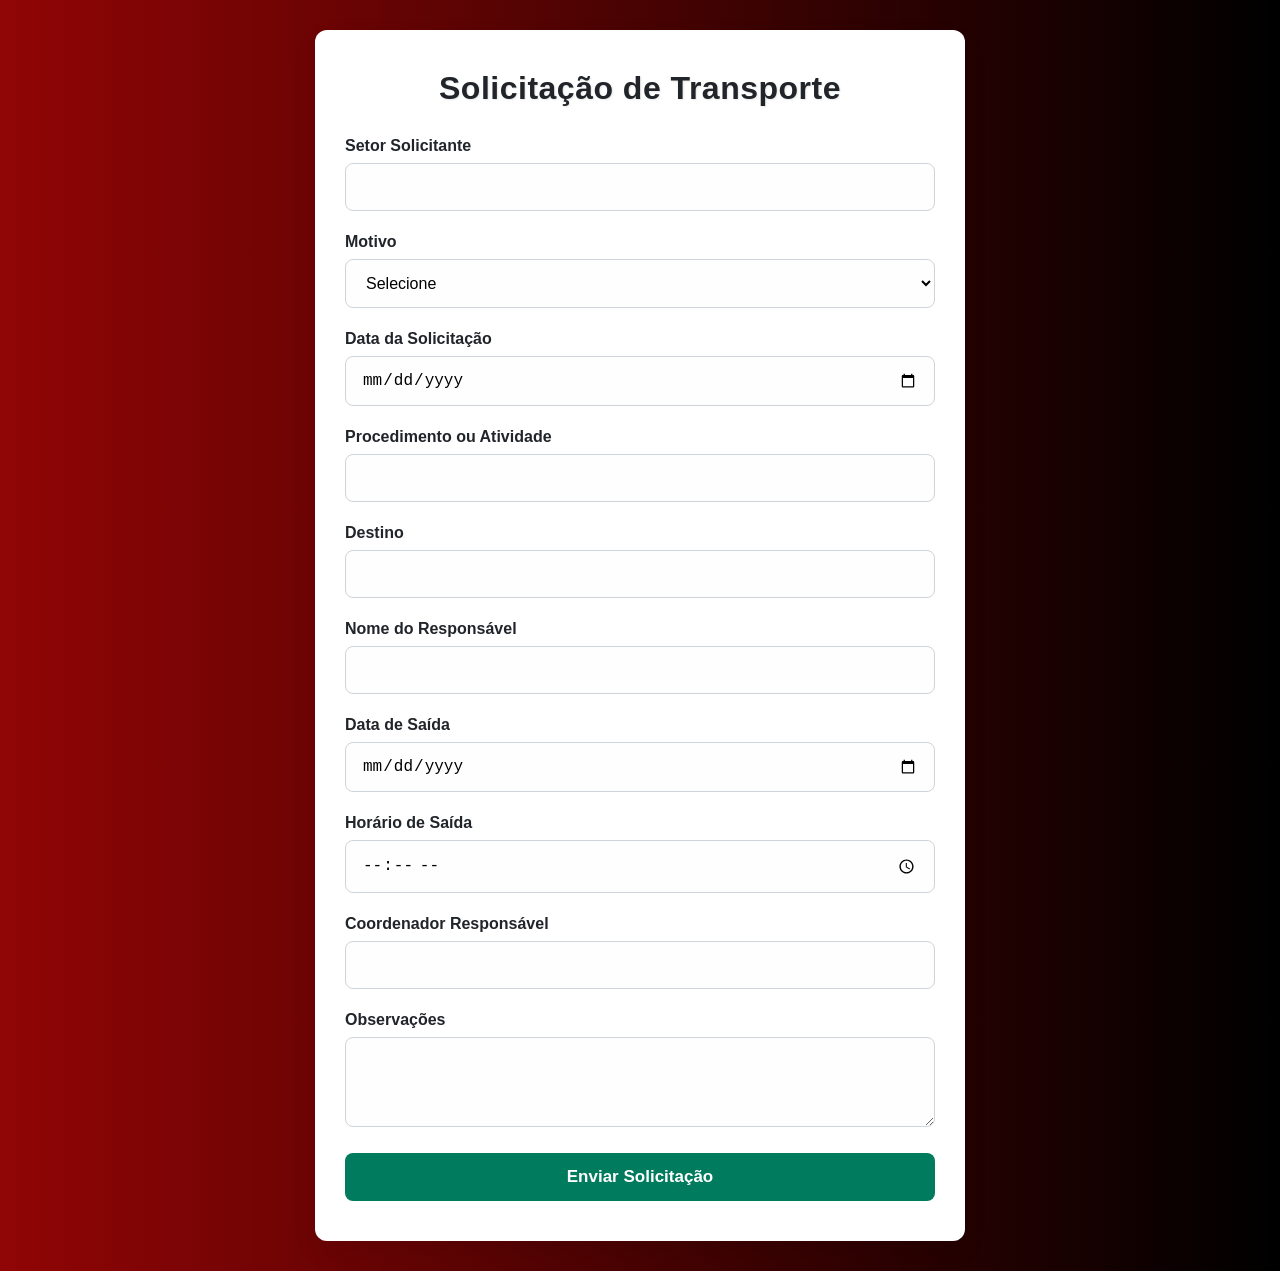
==== user.html @ 1bbd9bcb "mudanças em tudo" ====
<!DOCTYPE html>
<html lang="pt-br">

<head>
  <meta charset="UTF-8" />
  <meta name="viewport" content="width=device-width, initial-scale=1.0" />
  <title>Solicitação de Transporte</title>
  <link rel="stylesheet" href="styles.css" />
</head>

<body>
  <div class="container">
    <h2>Solicitação de Transporte</h2>
    <form id="transportForm">
      <label for="setorSolicitante">Setor Solicitante</label>
      <input type="text" id="setorSolicitante" name="setorSolicitante" required />

      <label for="motivo">Motivo</label>
      <select id="motivo" name="motivo" required>
        <option value="">Selecione</option>
        <option value="Administrativo">Administrativo</option>
        <option value="Transferência (Exames)">Transferência (Exames)</option>
        <option value="Paciente">Paciente</option>
      </select>

      <label for="dataSolicitacao">Data da Solicitação</label>
      <input type="date" id="dataSolicitacao" name="dataSolicitacao" required />

      <label for="procedimento">Procedimento ou Atividade</label>
      <input type="text" id="procedimento" name="procedimento" required />

      <label for="destino">Destino</label>
      <input type="text" id="destino" name="destino" required />

      <label for="responsavel">Nome do Responsável</label>
      <input type="text" id="responsavel" name="responsavel" required />

      <label for="dataSaida">Data de Saída</label>
      <input type="date" id="dataSaida" name="dataSaida" required />

      <label for="horario">Horário de Saída</label>
      <input type="time" id="horario" name="horario" required />

      <label for="coordenador">Coordenador Responsável</label>
      <input type="text" id="coordenador" name="coordenador" required />

      <label for="observacoes">Observações</label>
      <textarea id="observacoes" name="observacoes" rows="3"></textarea>

      <button type="submit">Enviar Solicitação</button>
    </form>

    <div class="success-message" id="successMsg">
      ✅ Solicitação enviada com sucesso!
    </div>
  </div>

  <script src="scripts.js"></script>
</body>

</html>
---- styles.css ----
:root {
  --primary-color: #007b5e;
  --primary-hover: #00664d;
  --background: #f4f6f8;
  --white: #ffffff;
  --text-dark: #212529;
  --text-light: #6c757d;
  --input-border: #ced4da;
  --shadow-color: rgba(0, 0, 0, 0.08);
}

* {
  box-sizing: border-box;
}

body {
  margin: 0;
  font-family: 'Segoe UI', Tahoma, Geneva, Verdana, sans-serif;
  background-color: var(--background);
  display: flex;
  justify-content: center;
  align-items: flex-start;
  min-height: 100vh;
  padding: 30px 15px;
  font-family: 'Segoe UI', Tahoma, Geneva, Verdana, sans-serif;
  background: linear-gradient(to right, #910505, #000000);
  align-items: center;
}

.container {
  background-color: var(--white);
  border-radius: 12px;
  padding: 40px 30px;
  width: 100%;
  max-width: 650px;
  box-shadow: 0 10px 25px var(--shadow-color);
}

h2 {
  margin-top: 0;
  margin-bottom: 30px;
  color: var(--text-dark); /* ou substitua por uma cor real, ex: #222 */
  text-align: center;
  font-size: 32px;          /* Maior fonte */
  font-weight: bold;        /* Negrito para destaque */
  text-shadow: 1px 1px 2px rgba(0, 0, 0, 0.1); /* Leve sombra para destaque */
  letter-spacing: 0.5px;    /* Espaçamento suave entre letras */
}


label {
  display: block;
  margin-bottom: 8px;
  color: var(--text-dark);
  font-weight: 600;
}

input,
select,
textarea {
  width: 100%;
  padding: 14px 16px;
  margin-bottom: 22px;
  border: 1px solid var(--input-border);
  border-radius: 8px;
  font-size: 16px;
  background-color: #fefefe;
  transition: border 0.3s ease, box-shadow 0.3s ease;
}

input:focus,
select:focus,
textarea:focus {
  border-color: var(--primary-color);
  outline: none;
  box-shadow: 0 0 4px rgba(0, 123, 94, 0.3);
}

textarea {
  resize: vertical;
  min-height: 90px;
}

button {
  width: 100%;
  background-color: var(--primary-color);
  color: var(--white);
  padding: 14px;
  font-size: 17px;
  font-weight: 600;
  border: none;
  border-radius: 8px;
  cursor: pointer;
  transition: background 0.3s ease;
}

button:hover {
  background-color: var(--primary-hover);
}

.success-message {
  display: none;
  margin-top: 20px;
  text-align: center;
  color: var(--primary-color);
  font-weight: 600;
  font-size: 16px;
}

/* Responsividade */
@media (max-width: 768px) {
  .container {
    padding: 30px 20px;
  }

  h2 {
    font-size: 22px;
  }

  input,
  select,
  textarea,
  button {
    font-size: 15px;
  }
}

@media (max-width: 480px) {
  .container {
    padding: 25px 15px;
  }

  h2 {
    font-size: 20px;
  }

  label {
    font-size: 14px;
  }

  input,
  select,
  textarea,
  button {
    font-size: 14px;
    padding: 12px;
  }
}
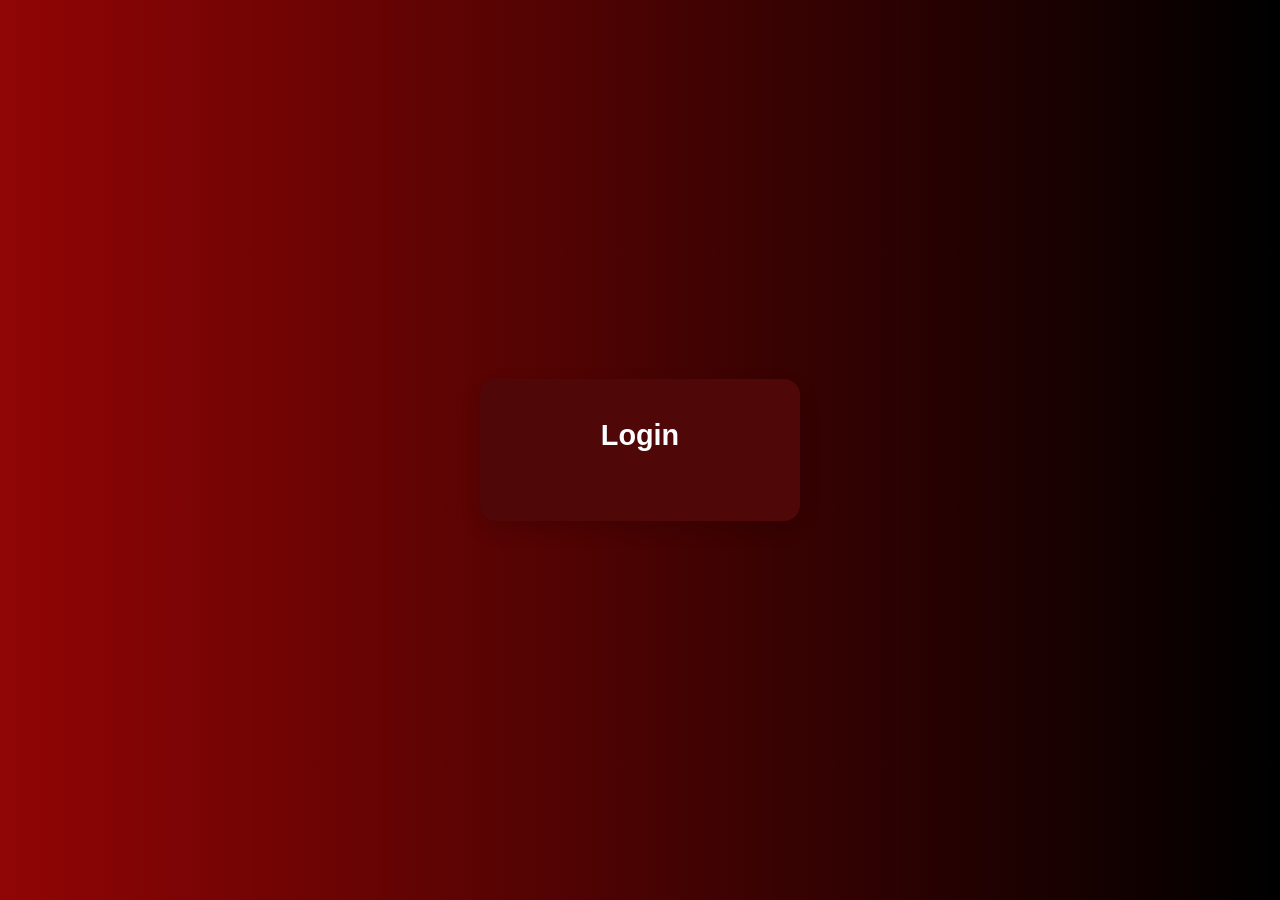
==== commit eb4d96a5: "s" ====
--- a/user.html
+++ b/user.html
@@ -9,11 +9,12 @@
 </head>
 
 <body>
+
   <div class="container">
     <h2>Solicitação de Transporte</h2>
     <form id="transportForm">
       <label for="setorSolicitante">Setor Solicitante</label>
-      <input type="text" id="setorSolicitante" name="setorSolicitante" required />
+<input type="text" id="setorSolicitante" name="setorSolicitante" readonly required />
 
       <label for="motivo">Motivo</label>
       <select id="motivo" name="motivo" required>
@@ -56,6 +57,18 @@
   </div>
 
   <script src="scripts.js"></script>
+  <script>
+    document.addEventListener('DOMContentLoaded', function () {
+      const nomeSetor = sessionStorage.getItem("setorNome");
+      if (nomeSetor) {
+        document.getElementById("setorSolicitante").value = nomeSetor;
+      } else {
+        alert("Nenhum setor logado. Retornando à tela inicial.");
+        window.location.href = "index.html"; // ou outro caminho adequado
+      }
+    });
+  </script>
+  
 </body>
 
 </html>
